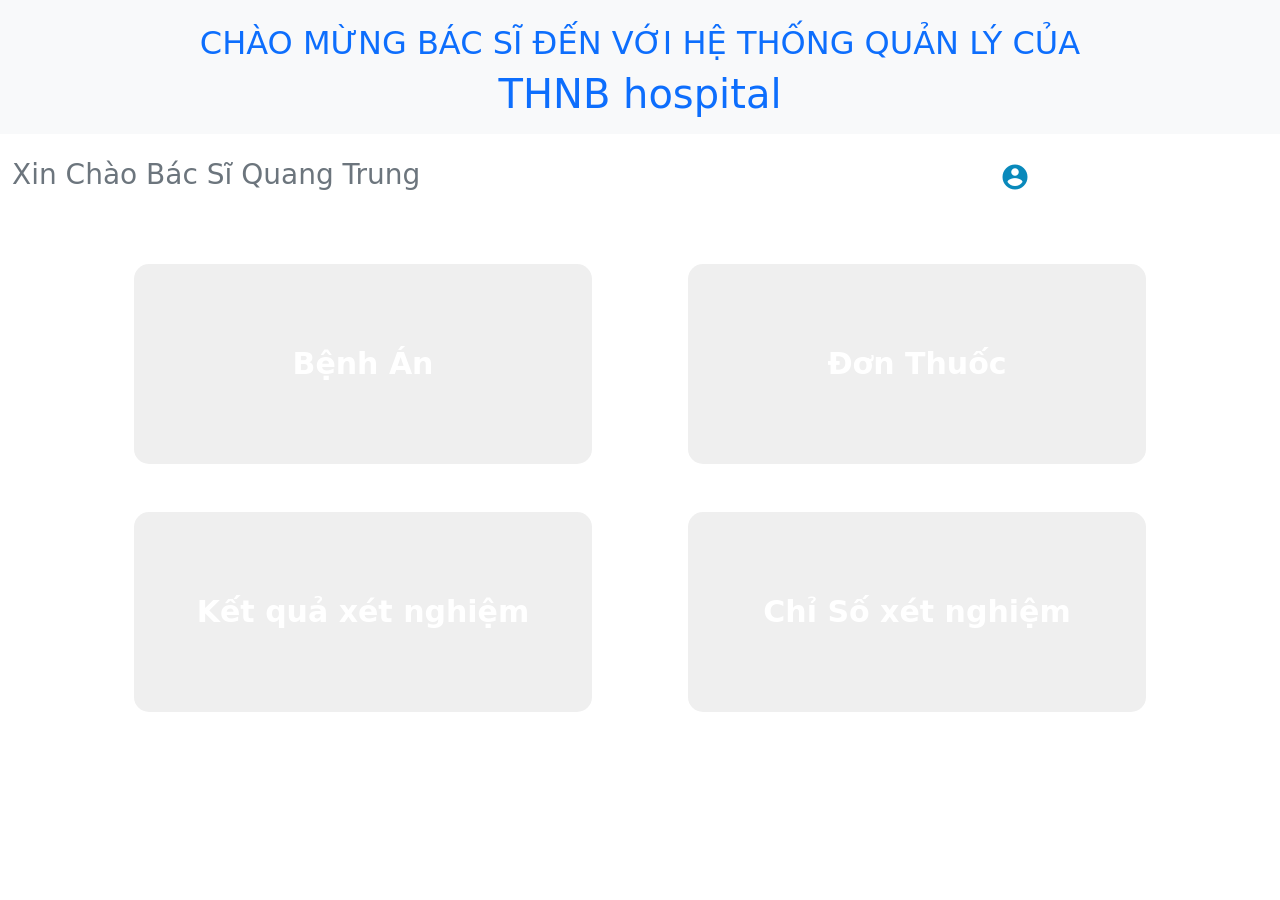
==== bs/index.html @ 40417ac6 "bacsi" ====
<!DOCTYPE html>
<html lang="en">

<head>
    <meta charset="UTF-8">
    <meta http-equiv="X-UA-Compatible" content="IE=edge">
    <meta name="viewport" content="width=device-width, initial-scale=1.0">
    <title>Đăng nhập y tá</title>
    <link rel="stylesheet" href="https://fonts.googleapis.com/icon?family=Material+Icons">
    <link href=’https://fonts.googleapis.com/css?family=Sofia’ rel=’stylesheet’/>
    <link href="https://cdn.jsdelivr.net/npm/bootstrap@5.1.3/dist/css/bootstrap.min.css" rel="stylesheet"
        integrity="sha384-1BmE4kWBq78iYhFldvKuhfTAU6auU8tT94WrHftjDbrCEXSU1oBoqyl2QvZ6jIW3" crossorigin="anonymous">
    <link rel="stylesheet" href="https://cdn.jsdelivr.net/npm/bootstrap-icons@1.8.1/font/bootstrap-icons.css">
    <link rel="stylesheet" href="../assets/css/bs.css">
</head>

<body>

    <script src="https://cdn.jsdelivr.net/npm/bootstrap@5.1.3/dist/js/bootstrap.bundle.min.js"
        integrity="sha384-ka7Sk0Gln4gmtz2MlQnikT1wXgYsOg+OMhuP+IlRH9sENBO0LRn5q+8nbTov4+1p"
        crossorigin="anonymous"></script>
    <script src="https://cdn.jsdelivr.net/npm/@popperjs/core@2.10.2/dist/umd/popper.min.js"
        integrity="sha384-7+zCNj/IqJ95wo16oMtfsKbZ9ccEh31eOz1HGyDuCQ6wgnyJNSYdrPa03rtR1zdB"
        crossorigin="anonymous"></script>
    <script src="https://cdn.jsdelivr.net/npm/bootstrap@5.1.3/dist/js/bootstrap.min.js"
        integrity="sha384-QJHtvGhmr9XOIpI6YVutG+2QOK9T+ZnN4kzFN1RtK3zEFEIsxhlmWl5/YESvpZ13"
        crossorigin="anonymous"></script>
    <link rel="stylesheet" href="../assets/css/ytalogin.css">

<div class="container-fluid">
    <div class="row bg-light">
        <div class="col-md-12 pt-4 pb-2 text-primary text-center">
            <h2>CHÀO MỪNG BÁC SĨ ĐẾN VỚI HỆ THỐNG QUẢN LÝ CỦA </h2>
             <h1 class="text-center">THNB hospital</h1>
        </div>
    </div>
</div>
<div class="container-fluid">
    <div class="row pt-4 pb-2">
        <div class="col-md-8  text-secondary text-start">
            <h3>Xin Chào Bác Sĩ Quang Trung</h3>
             
        </div>
        <div class="col-md-4 text-end  ">
            <div class="row"><h3 class="col-md-8 text-end "><span class="material-icons mt-1">
                account_circle
                </span> <span class="material-icons col-md-4 text-start mt-1">
           logout
           </span></div>
             
           </div>
    </div>
</div>
<div class="container mt-5 mb-5">
    <div class="row ps-3 pe-3">
        <div class="col-md-6 ps-5 pe-5">
           <button type="button" class="btn-info btnxem"> <a class="text-decoration-none text-white"  href="">Bệnh Án</a> </button>
        </div>
        <div class="col-md-6 ps-5 pe-5">
           <button type="button" class="btn-info btnxem"> <a class="text-decoration-none text-white" href="">Đơn Thuốc</a> </button>
        </div>
        
    </div>
    <div class="row ps-3 pe-3 pt-5">
        <div class="col-md-6 ps-5 pe-5">
           <button type="button" class="btn-info btnxem "> <a class="text-decoration-none text-white"  href="">Kết quả xét nghiệm</a> </button>
        </div>
        <div class="col-md-6 ps-5 pe-5">
           <button type="button" class="btn-info btnxem"> <a class="text-decoration-none text-white" href="">Chỉ Số xét nghiệm</a> </button>
        </div>
        
    </div>


</div>
<div class="container-fluid">
    
    
</div>









</body>
</div>
</html>
---- assets/css/bs.css ----
.btn-info{
    width: 100%;
    height: 200px;
    font-size: 30px;
    color: #fff;
    border-radius: 15px;
    /* box-shadow: rgba(0, 0, 0, 0.35) 0px 5px 15px; */
    border: none;
    font-weight: 700;
}
.btn-info:hover{
    background-color: rgb(9, 137, 187);
    
    border: none;
    box-shadow: rgba(50, 50, 93, 0.25) 0px 50px 100px -20px, rgba(0, 0, 0, 0.3) 0px 30px 60px -30px, rgba(10, 37, 64, 0.35) 0px -2px 6px 0px inset;
}
.material-icons{
    font-size: 30px ;
    color: rgb(9, 137, 187);
    ;
    cursor: pointer;
}
.material-icons:hover{
   color:aquamarine;
}
---- assets/css/ytalogin.css ----
#logo
{
    height: 100px;
}
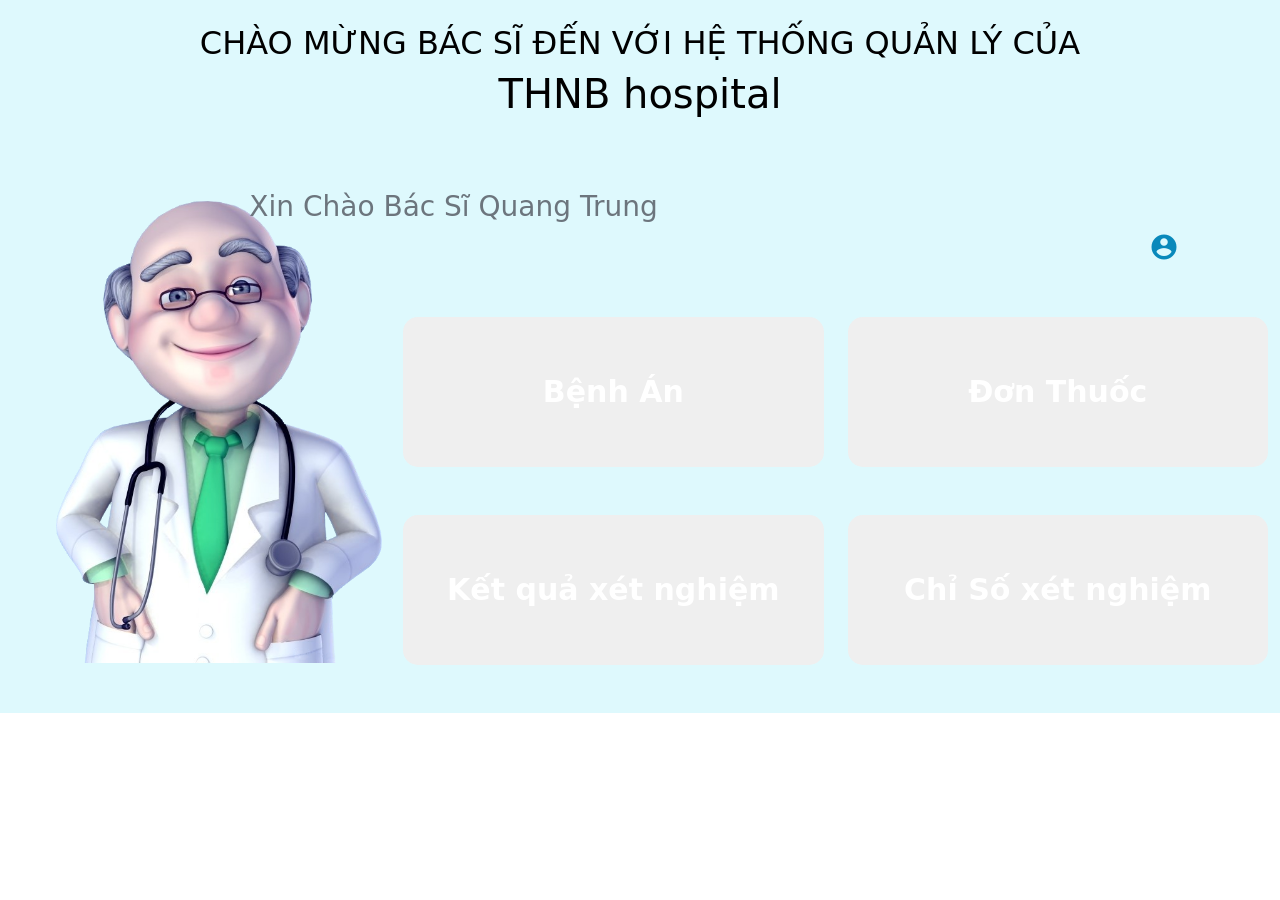
==== commit 609f586f: "bac si" ====
--- a/bs/index.html
+++ b/bs/index.html
@@ -27,56 +27,76 @@
         crossorigin="anonymous"></script>
     <link rel="stylesheet" href="../assets/css/ytalogin.css">
 
-<div class="container-fluid">
-    <div class="row bg-light">
-        <div class="col-md-12 pt-4 pb-2 text-primary text-center">
+<div class="container-fluid ">
+    <div class="row loginbs">
+       
+        <div class="col-md-12 pt-4 pb-5 text-black text-center">
             <h2>CHÀO MỪNG BÁC SĨ ĐẾN VỚI HỆ THỐNG QUẢN LÝ CỦA </h2>
              <h1 class="text-center">THNB hospital</h1>
         </div>
     </div>
 </div>
-<div class="container-fluid">
-    <div class="row pt-4 pb-2">
-        <div class="col-md-8  text-secondary text-start">
-            <h3>Xin Chào Bác Sĩ Quang Trung</h3>
-             
+
+
+<div class="container-fluid loginbs ">
+    <div class="row ">
+        <div class="col-md-2 pb-5">
+            <img src="../assets/img/0006.png" alt=""  style="width:  400px">
+
         </div>
-        <div class="col-md-4 text-end  ">
-            <div class="row"><h3 class="col-md-8 text-end "><span class="material-icons mt-1">
-                account_circle
-                </span> <span class="material-icons col-md-4 text-start mt-1">
-           logout
-           </span></div>
-             
-           </div>
+        <div class="col-md-10">
+            <div class="row">
+                <div class=" text-secondary text-start mt-3 ms-4">
+                    <h3>Xin Chào Bác Sĩ Quang Trung</h3>
+                     
+                </div>
+                <div class=" text-end  ">
+                    <div class="row">
+                        <span class="col-md-9"></span>
+                        <a href="./ttbs.html" class="text-decoration-none col-md-2"><span class="  material-icons ">
+                            account_circle
+                            </span></a>
+                        
+                       
+                
+                        <span class="material-icons  col-md-1 text-start">
+                   logout
+                   </span>
+                </div>
+                     
+                </div>
+                
+            </div> 
+            <div class="row mt-5">
+                <div class="col-md-2"></div>
+                <div class="col-md-5 ">
+                   <button type="button" class="btn-info btnxem"> <a class="text-decoration-none text-white"  href="./benhan.html">Bệnh Án</a> </button>
+                </div>
+                <div class="col-md-5">
+                   <button type="button" class="btn-info btnxem"> <a class="text-decoration-none text-white" href="./donthuoc.html">Đơn Thuốc</a> </button>
+                </div>
+                
+            </div>
+            <div class="row mt-5 mb-5">
+                <div class="col-md-2"></div>
+                <div class="col-md-5 ">
+                   <button type="button" class="btn-info btnxem "> <a class="text-decoration-none text-white"  href="./kqxn.html">Kết quả xét nghiệm</a> </button>
+                </div>
+                <div class="col-md-5 ">
+                   <button type="button" class="btn-info btnxem"> <a class="text-decoration-none text-white" href="./chiso.html">Chỉ Số xét nghiệm</a> </button>
+                </div>
+                
+            </div>   
+         </div>       
+
+           
+            <!-- -->
+
+
+        <!-- </div> -->
     </div>
 </div>
-<div class="container mt-5 mb-5">
-    <div class="row ps-3 pe-3">
-        <div class="col-md-6 ps-5 pe-5">
-           <button type="button" class="btn-info btnxem"> <a class="text-decoration-none text-white"  href="">Bệnh Án</a> </button>
-        </div>
-        <div class="col-md-6 ps-5 pe-5">
-           <button type="button" class="btn-info btnxem"> <a class="text-decoration-none text-white" href="">Đơn Thuốc</a> </button>
-        </div>
-        
-    </div>
-    <div class="row ps-3 pe-3 pt-5">
-        <div class="col-md-6 ps-5 pe-5">
-           <button type="button" class="btn-info btnxem "> <a class="text-decoration-none text-white"  href="">Kết quả xét nghiệm</a> </button>
-        </div>
-        <div class="col-md-6 ps-5 pe-5">
-           <button type="button" class="btn-info btnxem"> <a class="text-decoration-none text-white" href="">Chỉ Số xét nghiệm</a> </button>
-        </div>
-        
-    </div>
 
-
-</div>
-<div class="container-fluid">
-    
-    
-</div>
 
 
 
--- a/assets/css/bs.css
+++ b/assets/css/bs.css
@@ -1,6 +1,6 @@
 .btn-info{
     width: 100%;
-    height: 200px;
+    height: 150px;
     font-size: 30px;
     color: #fff;
     border-radius: 15px;
@@ -21,5 +21,13 @@
     cursor: pointer;
 }
 .material-icons:hover{
-   color:aquamarine;
+   color:rgb(10, 11, 88);
+}
+.loginbs{
+    background-color: rgba(192, 243, 252, 0.521);
+    height: 100%;
+}
+.avtloginbs >img{
+ width: 100%;
+ height: auto;
 }
